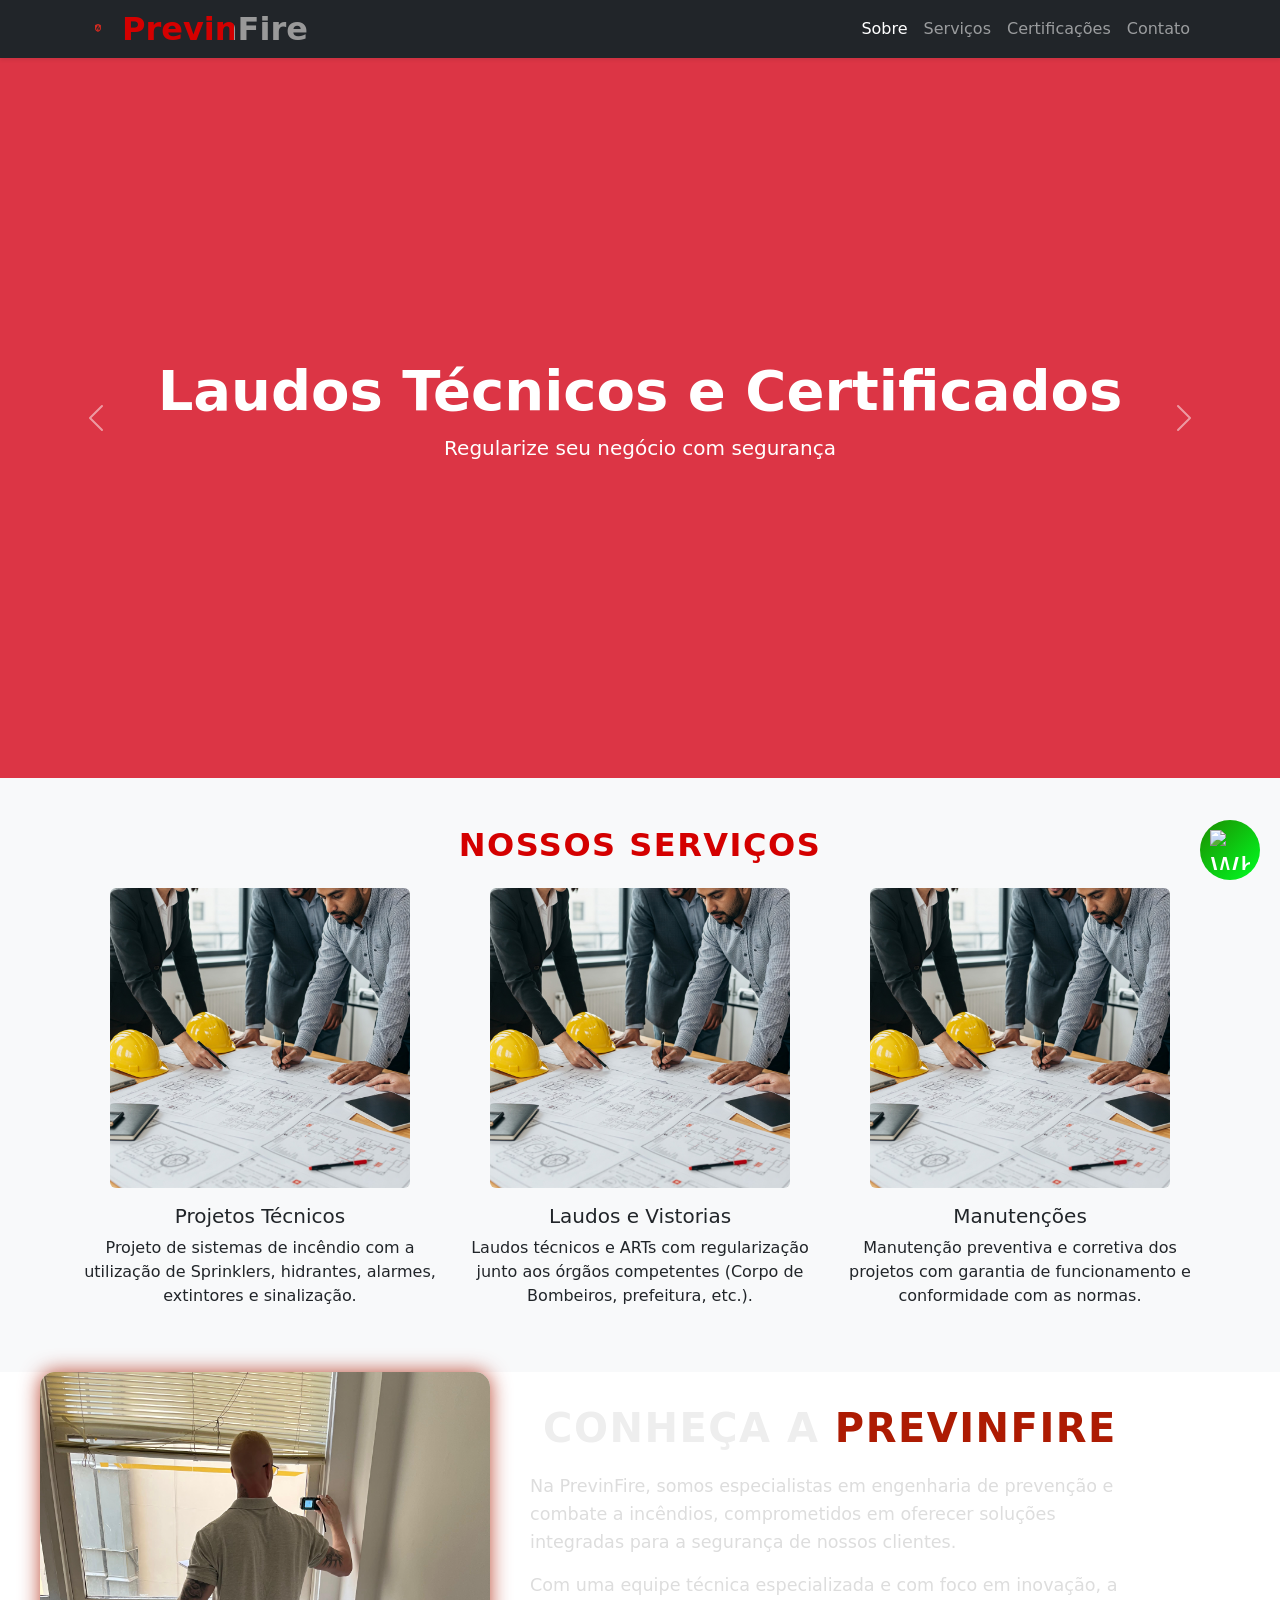
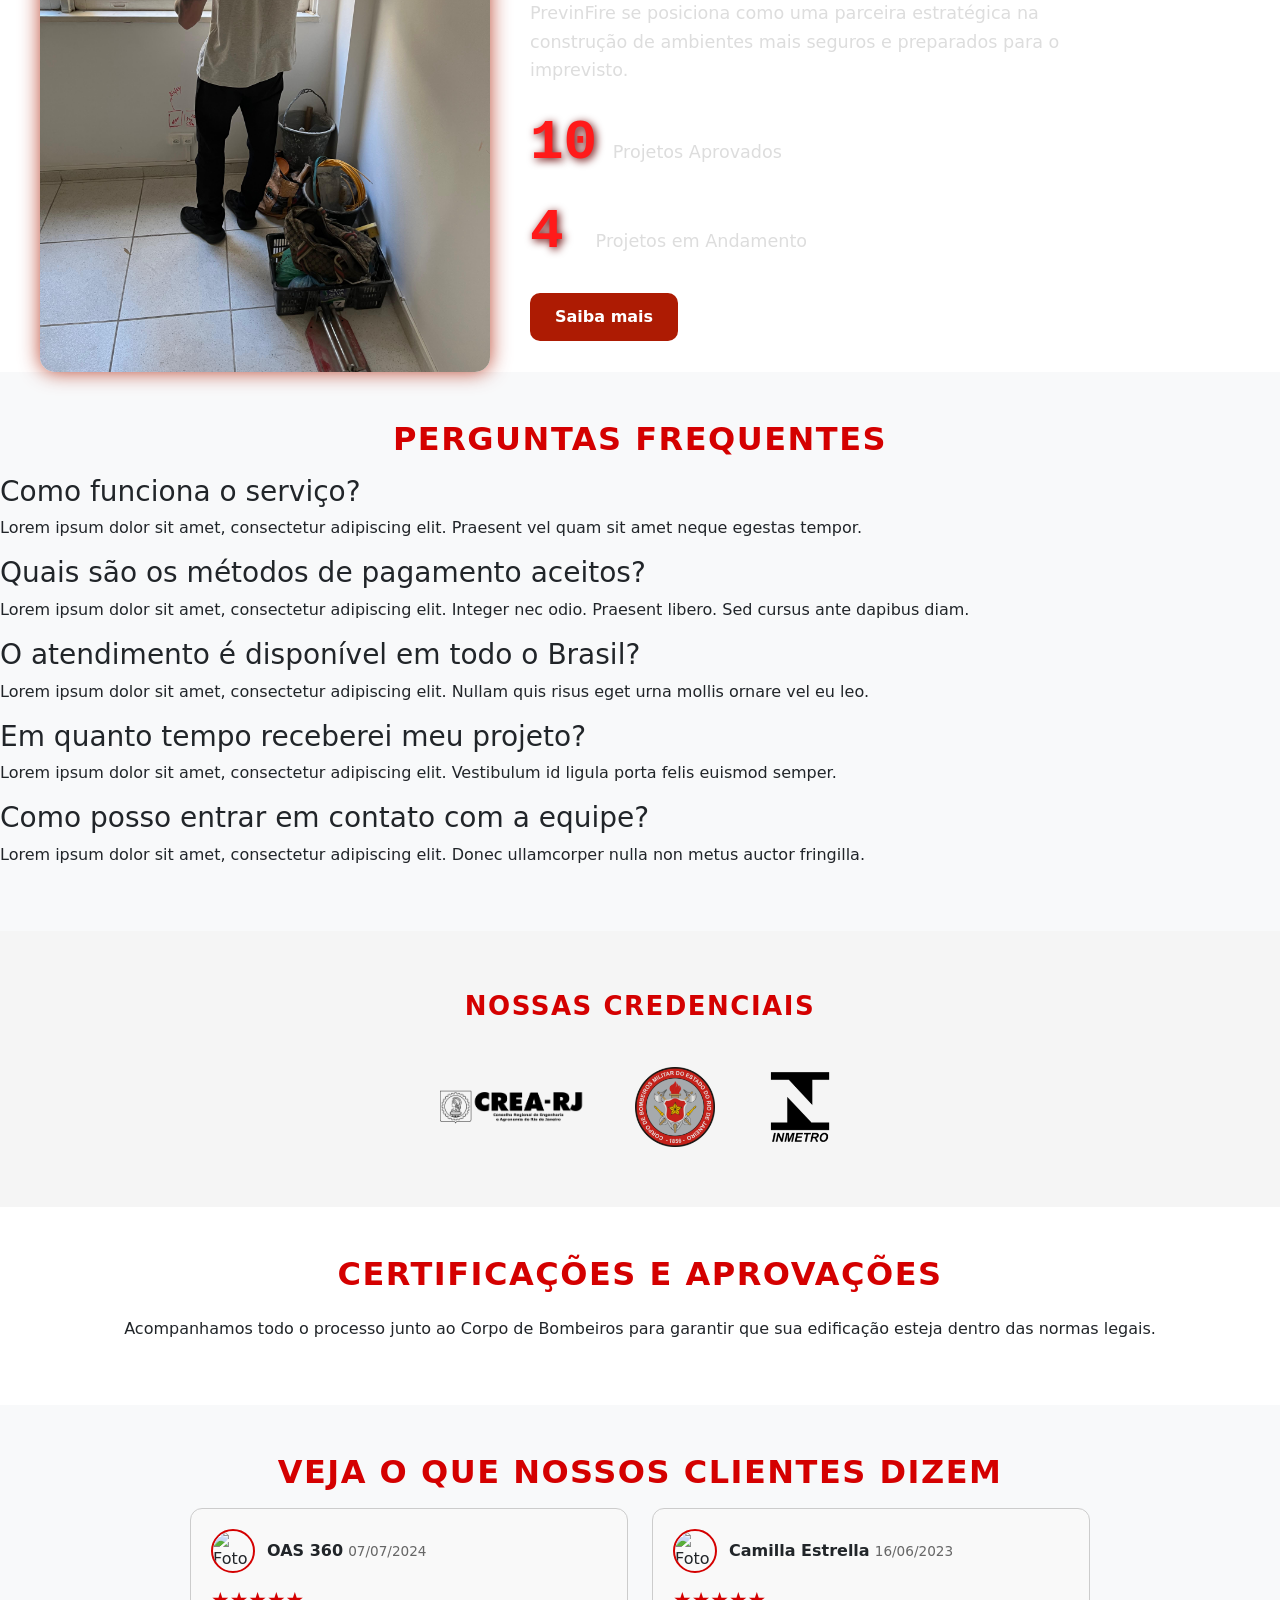
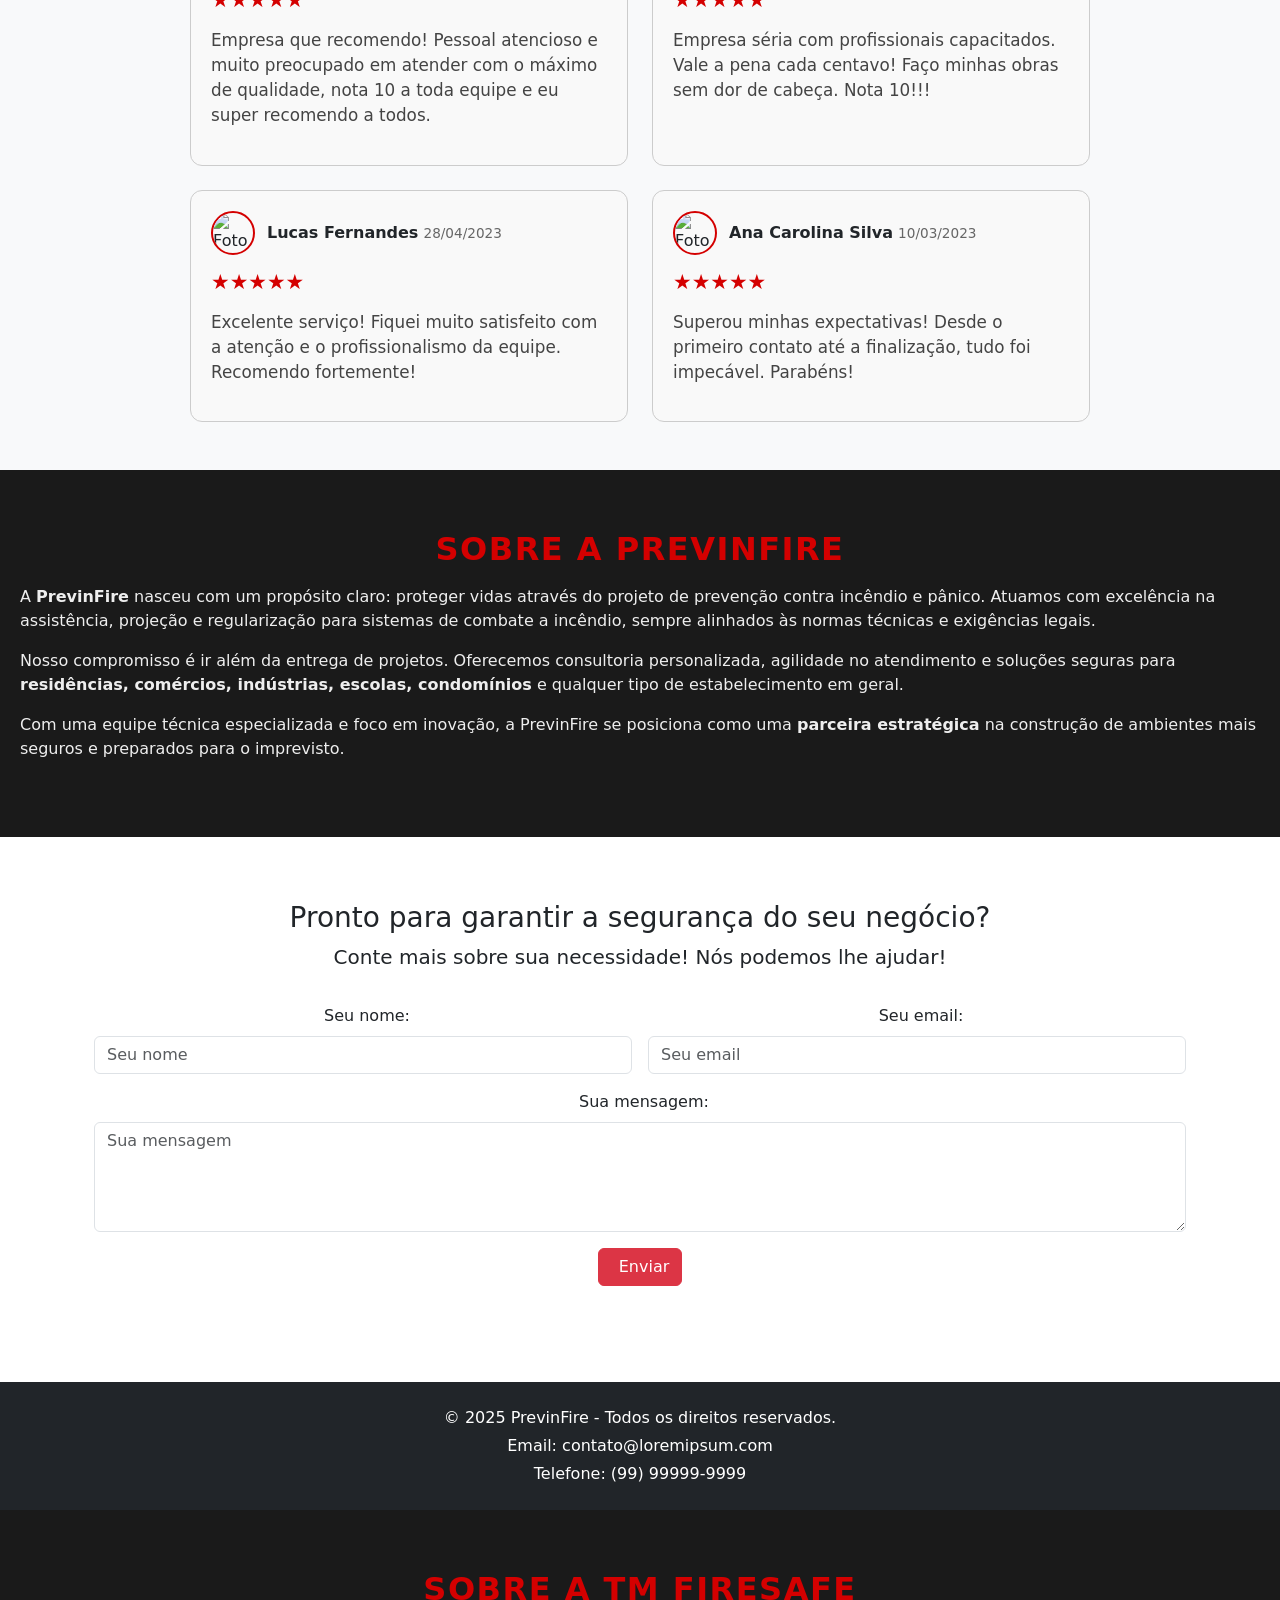
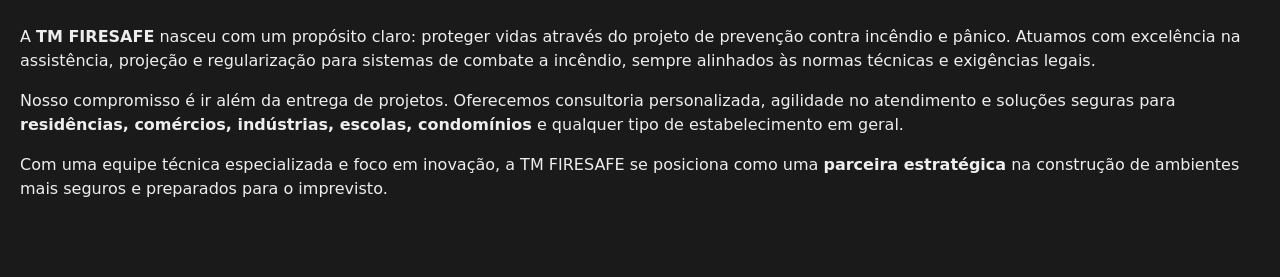
==== index_antigo.html @ c8dd6bad "ajustes" ====
<!DOCTYPE html>
<html lang="pt-BR">

<head>
  <meta charset="UTF-8">
  <meta name="viewport" content="width=device-width, initial-scale=1">
  <title>PrevinFire | Segurança Contra Incêndios</title>
  <link rel="stylesheet" href="https://cdn.jsdelivr.net/npm/bootstrap@5.3.0/dist/css/bootstrap.min.css">
  <link rel="stylesheet" href="assets/css/style.css">
  <script src="https://cdn.jsdelivr.net/npm/bootstrap@5.3.0/dist/js/bootstrap.bundle.min.js" defer></script>
  <!-- Swiper CSS -->
  <!-- Swiper CSS e JS (versão 11) -->
  <link rel="stylesheet" href="https://cdn.jsdelivr.net/npm/swiper@11/swiper-bundle.min.css" />
  <script src="https://cdn.jsdelivr.net/npm/swiper@11/swiper-bundle.min.js"></script>

  <script src="assets/js/script.js" defer></script>


</head>

<body>

  <!-- Navbar -->
  <nav class="navbar navbar-expand-lg navbar-dark bg-dark shadow-sm sticky-top">
    <div class="container">
      <a class="navbar-brand d-flex align-items-center" href="#">
        <img src="assets/img/logo.png" alt="redSafe Logo" width="30" height="30" class="me-2">
        <p class="projectsafe">PrevinFire</p>
      </a>
      <button class="navbar-toggler" type="button" data-bs-toggle="collapse" data-bs-target="#navbarNav"
        aria-controls="navbarNav" aria-expanded="false" aria-label="Toggle navigation">
        <span class="navbar-toggler-icon"></span>
      </button>
      <div class="collapse navbar-collapse" id="navbarNav">
        <ul class="navbar-nav ms-auto">
          <li class="nav-item">
            <a class="nav-link active" aria-current="page" href="#sobre">Sobre</a>
          </li>
          <li class="nav-item">
            <a class="nav-link" href="#servicos">Serviços</a>
          </li>
          <li class="nav-item">
            <a class="nav-link" href="#certificacoes">Certificações</a>
          </li>
          <li class="nav-item">
            <a class="nav-link" href="#contato">Contato</a>
          </li>
        </ul>
      </div>
    </div>
  </nav>

  <!-- Carrossel -->
  <div id="heroCarousel" class="carousel slide" data-bs-ride="carousel">
    <div class="carousel-inner">
      <div class="carousel-item active bg-dark text-white text-center d-flex flex-column justify-content-center"
        style="height: 80vh;">
        <h1 class="display-4 fw-bold">Proteção Contra Incêndios</h1>
        <p class="lead">Soluções completas para sua empresa</p>
      </div>
      <div class="carousel-item bg-danger text-white text-center d-flex flex-column justify-content-center"
        style="height: 80vh;">
        <h1 class="display-4 fw-bold">Laudos Técnicos e Certificados</h1>
        <p class="lead">Regularize seu negócio com segurança</p>
      </div>
    </div>
    <button class="carousel-control-prev" type="button" data-bs-target="#heroCarousel" data-bs-slide="prev">
      <span class="carousel-control-prev-icon"></span>
    </button>
    <button class="carousel-control-next" type="button" data-bs-target="#heroCarousel" data-bs-slide="next">
      <span class="carousel-control-next-icon"></span>
    </button>
  </div>




  <section id="servicos" class="bg-light py-5">
    <div class="container">
      <h2 class="text-center mb-4">Nossos Serviços</h2>
      <div class="row g-4">
        <div class="col-12 col-md-4 text-center mb-4 mb-md-0">
          <img src="assets/img/foto1.jpg" alt="Projetos Técnicos" class="img-fluid rounded mb-3"
            style="max-height: 300px; object-fit: cover;">
          <h5>Projetos Técnicos</h5>
          <p>Projeto de sistemas de incêndio com a utilização de Sprinklers, hidrantes, alarmes, extintores e
            sinalização.</p>
        </div>
        <div class="col-12 col-md-4 text-center mb-4 mb-md-0">
          <img src="assets/img/foto1.jpg" alt="Laudos e Vistorias" class="img-fluid rounded mb-3"
            style="max-height: 300px; object-fit: cover;">
          <h5>Laudos e Vistorias</h5>
          <p>Laudos técnicos e ARTs com regularização junto aos órgãos competentes (Corpo de Bombeiros, prefeitura,
            etc.).</p>
        </div>
        <div class="col-12 col-md-4 text-center">
          <img src="assets/img/foto1.jpg" alt="Certificados" class="img-fluid rounded mb-3"
            style="max-height: 300px; object-fit: cover;">
          <h5>Manutenções</h5>
          <p>Manutenção preventiva e corretiva dos projetos com garantia de funcionamento e conformidade com as normas.
          </p>
        </div>
      </div>
    </div>
  </section>


  <section class="firepro-container">
    <div class="firepro-content">
      <div class="firepro-left">
        <img src="assets/img/img_sobre.jpeg" alt="Fire Protection" />
      </div>

      <div class="firepro-right">
        <h2>Conheça a <span style="color: #AD1B03;">PrevinFire</span></h2>
        <p>
          Na PrevinFire, somos especialistas em engenharia de prevenção e combate a incêndios, comprometidos em
          oferecer soluções integradas para a segurança de nossos clientes.
        </p>
        <p>
          Com uma equipe técnica especializada e com foco em inovação, a PrevinFire se posiciona como uma parceira
          estratégica na construção de ambientes mais seguros e preparados para o imprevisto.
        </p>

        <p>
          <span class="counter" data-target="10">0</span> Projetos Aprovados<br />
          <span class="counter" data-target="4">0</span> Projetos em Andamento
        </p>

        <a href="https://fireprotect.com.br/sobre-2/" class="firepro-button">Saiba mais</a>
      </div>
    </div>
  </section>

  <section id="faq-section" class="bg-light py-5">
    <div class="faq-container">
      <h2>Perguntas Frequentes</h2>

      <div class="faq-item">
        <h3>Como funciona o serviço?</h3>
        <p>Lorem ipsum dolor sit amet, consectetur adipiscing elit. Praesent vel quam sit amet neque egestas tempor.</p>
      </div>

      <div class="faq-item">
        <h3>Quais são os métodos de pagamento aceitos?</h3>
        <p>Lorem ipsum dolor sit amet, consectetur adipiscing elit. Integer nec odio. Praesent libero. Sed cursus ante
          dapibus diam.</p>
      </div>

      <div class="faq-item">
        <h3>O atendimento é disponível em todo o Brasil?</h3>
        <p>Lorem ipsum dolor sit amet, consectetur adipiscing elit. Nullam quis risus eget urna mollis ornare vel eu
          leo.</p>
      </div>

      <div class="faq-item">
        <h3>Em quanto tempo receberei meu projeto?</h3>
        <p>Lorem ipsum dolor sit amet, consectetur adipiscing elit. Vestibulum id ligula porta felis euismod semper.</p>
      </div>

      <div class="faq-item">
        <h3>Como posso entrar em contato com a equipe?</h3>
        <p>Lorem ipsum dolor sit amet, consectetur adipiscing elit. Donec ullamcorper nulla non metus auctor fringilla.
        </p>
      </div>
    </div>
  </section>


  <section class="credenciais-section">
    <div class="credenciais-container">
      <h2>NOSSAS CREDENCIAIS</h2>
      <div class="credenciais-logos">
        <img src="assets/img/crea.png" alt="CREA-RJ">
        <img src="assets/img/bombeiro.png" alt="Corpo de Bombeiros RJ">
        <img src="assets/img/inmetro.png" alt="INMETRO">
      </div>
    </div>
  </section>



  <section id="certificacoes" class="container py-5">
    <h2 class="text-center mb-4">Certificações e Aprovações</h2>
    <p class="text-center">Acompanhamos todo o processo junto ao Corpo de Bombeiros para garantir que sua edificação
      esteja dentro das normas legais.</p>
  </section>

  <section id="depoimentos" class="bg-light py-5">
    <h2>Veja o que nossos clientes dizem</h2>
    <div class="reviews mx-auto">
      <div class="review">
        <div class="profile">
          <img
            src="https://lh3.googleusercontent.com/a-/ALV-UjVW0cI_0eRWeQni5bSk_zQ0IMcBhG4oZGxp4OHbpldqA_3MLygyoQ=w40-h40-c-rp-mo-ba5-br100"
            alt="Foto do cliente">
          <div class="details">
            <strong>OAS 360</strong>
            <small>07/07/2024</small>
          </div>
        </div>
        <div class="stars">★★★★★</div>
        <p class="text">Empresa que recomendo! Pessoal atencioso e muito preocupado em atender com o máximo de
          qualidade, nota 10 a toda equipe e eu super recomendo a todos.</p>
      </div>

      <div class="review">
        <div class="profile">
          <img
            src="https://lh3.googleusercontent.com/a-/ALV-UjWksc_NcYusGzktfT4_g1aqBmXyj4h7y_qWnWNjQhh5y9N25Msg=w40-h40-c-rp-mo-br100"
            alt="Foto do cliente">
          <div class="details">
            <strong>Camilla Estrella</strong>
            <small>16/06/2023</small>
          </div>
        </div>
        <div class="stars">★★★★★</div>
        <p class="text">Empresa séria com profissionais capacitados. Vale a pena cada centavo! Faço minhas obras sem dor
          de cabeça. Nota 10!!!</p>
      </div>

      <div class="review">
        <div class="profile">
          <img src="" alt="Foto do cliente">
          <div class="details">
            <strong>Lucas Fernandes</strong>
            <small>28/04/2023</small>
          </div>
        </div>
        <div class="stars">★★★★★</div>
        <p class="text">Excelente serviço! Fiquei muito satisfeito com a atenção e o profissionalismo da equipe.
          Recomendo fortemente!</p>
      </div>

      <div class="review">
        <div class="profile">
          <img src="" alt="Foto do cliente">
          <div class="details">
            <strong>Ana Carolina Silva</strong>
            <small>10/03/2023</small>
          </div>
        </div>
        <div class="stars">★★★★★</div>
        <p class="text">Superou minhas expectativas! Desde o primeiro contato até a finalização, tudo foi impecável.
          Parabéns!</p>
      </div>
    </div>
  </section>

 

  <section id="sobre" class="sobre-section">
    <h2>Sobre a PrevinFire</h2>
    <div class="sobre-bloco">
      <p>
        A <strong>PrevinFire</strong> nasceu com um propósito claro: proteger vidas através do projeto de prevenção
        contra incêndio e pânico. Atuamos com excelência na assistência, projeção e regularização para sistemas de
        combate a incêndio, sempre alinhados às normas técnicas e exigências legais.
      </p>
    </div>
    <div class="sobre-bloco">
      <p>
        Nosso compromisso é ir além da entrega de projetos. Oferecemos consultoria personalizada, agilidade no
        atendimento e soluções seguras para <strong>residências, comércios, indústrias, escolas, condomínios</strong> e
        qualquer tipo de estabelecimento em geral.
      </p>
    </div>
    <div class="sobre-bloco">
      <p>
        Com uma equipe técnica especializada e foco em inovação, a PrevinFire se posiciona como uma <strong>parceira
          estratégica</strong> na construção de ambientes mais seguros e preparados para o imprevisto.
      </p>
    </div>
  </section>

   <section id="contato" class="container py-5 text-center">
    <div class="container">
      <div class="container text-center py-3">
        <i class="bi bi-shield-check text-danger mb-2" style="font-size: 2em;"></i>
        <h3>Pronto para garantir a segurança do seu negócio?</h3>
        <p class="lead">Conte mais sobre sua necessidade! Nós podemos lhe ajudar!</p>
      </div>
      <form class="row g-3">
        <div class="col-md-6">
          <label for="nome" class="form-label"><i class="bi bi-person-fill me-2"></i> Seu nome:</label>
          <input type="text" class="form-control" id="nome" placeholder="Seu nome">
        </div>
        <div class="col-md-6">
          <label for="email" class="form-label"><i class="bi bi-envelope-fill me-2"></i> Seu email:</label>
          <input type="email" class="form-control" id="email" placeholder="Seu email">
        </div>
        <div class="col-12">
          <label for="mensagem" class="form-label"><i class="bi bi-chat-left-text-fill me-2"></i> Sua mensagem:</label>
          <textarea class="form-control" id="mensagem" rows="4" placeholder="Sua mensagem"></textarea>
        </div>
        <div class="col-12 text-center">
          <button type="submit" class="btn btn-danger"><i class="bi bi-send-fill me-2"></i> Enviar</button>
        </div>
      </form>
    </div>
  </section>





  <!-- Rodapé -->
  <footer class="bg-dark text-white py-4 mt-5">
    <div class="container text-center">
      <p class="mb-1">&copy; 2025 PrevinFire - Todos os direitos reservados.</p>
      <p class="mb-1">Email: contato@loremipsum.com</p>
      <p class="mb-0">Telefone: (99) 99999-9999</p>
    </div>
  </footer>
  <a href="https://wa.me/5521983662299" class="whatsapp-button" target="_blank">
    <img src="https://upload.wikimedia.org/wikipedia/commons/thumb/6/6b/WhatsApp.svg/2048px-WhatsApp.svg.png"
      alt="WhatsApp">
  </a>

</body>

</html>


  <section id="sobre" class="sobre-section">
    <h2>Sobre a TM FIRESAFE</h2>
    <div class="sobre-bloco">
      <p>
        A <strong>TM FIRESAFE</strong> nasceu com um propósito claro: proteger vidas através do projeto de prevenção
        contra incêndio e pânico. Atuamos com excelência na assistência, projeção e regularização para sistemas de
        combate a incêndio, sempre alinhados às normas técnicas e exigências legais.
      </p>
    </div>
    <div class="sobre-bloco">
      <p>
        Nosso compromisso é ir além da entrega de projetos. Oferecemos consultoria personalizada, agilidade no
        atendimento e soluções seguras para <strong>residências, comércios, indústrias, escolas, condomínios</strong> e
        qualquer tipo de estabelecimento em geral.
      </p>
    </div>
    <div class="sobre-bloco">
      <p>
        Com uma equipe técnica especializada e foco em inovação, a TM FIRESAFE se posiciona como uma <strong>parceira
          estratégica</strong> na construção de ambientes mais seguros e preparados para o imprevisto.
      </p>
    </div>
  </section>
---- assets/css/style.css ----
html {
  scroll-behavior: smooth;
  background-color: #ffffff; /* fundo branco */
  color: #333333; /* texto preto */
  font-family: 'Segoe UI', Tahoma, Geneva, Verdana, sans-serif;
}

section h2 {
  font-weight: 700;
  text-align: center;
  color: #d40000; /* vermelho escuro */
  text-transform: uppercase;
  letter-spacing: 1.5px;
  margin-bottom: 1rem;
}

.carousel-item {
  background-size: cover;
  background-position: center;
  color: #000;
}

.reviews {
  display: grid;
  grid-template-columns: repeat(2, 1fr);
  gap: 24px;
  max-width: 900px;
  margin: 0 auto;
}

.review {
  border: 1px solid #ccc;
  border-radius: 12px;
  padding: 20px;
  background-color: #f9f9f9;
  transition: transform 0.3s ease;
}

.review:hover {
  transform: translateY(-6px);
}

.profile {
  display: flex;
  align-items: center;
  margin-bottom: 12px;
}

.profile img {
  border-radius: 50%;
  width: 44px;
  height: 44px;
  margin-right: 12px;
  border: 2px solid #d40000;
}

.details small {
  color: #666;
  font-size: 0.85em;
}

.stars {
  color: #d40000;
  font-size: 1.3em;
  margin-bottom: 12px;
}

.text {
  color: #444;
  font-size: 1.05em;
  line-height: 1.5;
}

@media (max-width: 768px) {
  .reviews {
    grid-template-columns: 1fr;
  }
}

.whatsapp-button {
  position: fixed;
  width: 60px;
  height: 60px;
  bottom: 20px;
  right: 20px;
  background: linear-gradient(135deg, #1c8c00, #00ff22);
  color: #fff;
  border-radius: 50%;
  display: flex;
  justify-content: center;
  align-items: center;
  text-decoration: none;
  font-size: 30px;
  z-index: 1000;
}



.whatsapp-button img {
  width: 40px;
  height: 40px;
}

@media (max-width: 600px) {
  .whatsapp-button {
    width: 50px;
    height: 50px;
    bottom: 15px;
    right: 15px;
    font-size: 25px;
  }

  .whatsapp-button img {
    width: 30px;
    height: 30px;
  }
}

.vermelho {
  color: #d40000;
}

.branco {
  color: #ffffff;
}

.navbar-brand {
  display: flex;
  align-items: center;
  color: #000;
}

.navbar-brand img {
  width: 32px;
  height: 32px;
  margin-right: 0.5rem;
  filter: none;
}

.projectsafe {
  font-size: 1.6em;
  font-weight: 700;
  background: linear-gradient(90deg, #d40000 60%, #999 60%);
  -webkit-background-clip: text;
  background-clip: text;
  color: transparent;
  display: inline-block;
  line-height: 32px;
  margin-bottom: 0;
}



.firepro-left img {
  max-width: 400px;
  width: 100%;
  border-radius: 12px;
  transition: transform 0.3s ease;
}

.firepro-left img:hover {
  transform: scale(1.05);
}

.firepro-right {
  max-width: 600px;
  flex: 1;
}

.firepro-right h2 {
  font-size: 30px;
  margin-bottom: 18px;
  color: #d40000;
}

.firepro-right p {
  font-size: 17px;
  margin-bottom: 14px;
  line-height: 1.7;
  color: #555;
}

.firepro-counters {
  display: flex;
  gap: 50px;
  margin: 25px 0;
}

.counter-box {
  text-align: center;
}

.counter-number {
  font-size: 36px;
  font-weight: 800;
  color: #d40000;
}

.counter-label {
  font-size: 15px;
  color: #888;
  text-transform: uppercase;
  letter-spacing: 1px;
}

.firepro-button {
  display: inline-block;
  background-color: #d40000;
  color: #fff;
  padding: 14px 28px;
  border-radius: 8px;
  font-weight: 700;
  text-decoration: none;
  transition: background-color 0.3s ease;
}

.firepro-button:hover {
  background-color: #a30000;
}

.credenciais-section {
  background-color: #f5f5f5;
  padding: 60px 20px;
  text-align: center;
  color: #444;
}

.credenciais-section h2 {
  font-size: 26px;
  font-weight: 700;
  margin-bottom: 45px;
  text-transform: uppercase;
  color: #d40000;
}

.credenciais-logos {
  display: flex;
  justify-content: center;
  align-items: center;
  flex-wrap: wrap;
  gap: 45px;
}

.credenciais-logos img {
  max-height: 80px;
  max-width: 150px;
  object-fit: contain;
  filter: brightness(0.9);
  transition: filter 0.3s ease;
}

.credenciais-logos img:hover {
  filter: brightness(1.2);
}

.carousel-caption {
  color: #000; /* cor padrão para texto */
  text-shadow: 1px 1px 4px rgba(255, 255, 255, 0.9); /* ajuda na leitura em imagens claras */
  background-color: rgba(255, 255, 255, 0.1); /* fundo semitransparente para contraste */
  border-radius: 8px;
  padding: 20px;
  max-width: 90%;
  margin: auto;
}

.carousel-caption h1 {
  color: #070707; /* vermelho vivo */
  font-weight: 800;
  text-transform: uppercase;
  letter-spacing: 1px;
}

.carousel-caption p {
  color: #000;
  font-size: 1.2rem;
  font-weight: 500;
}

   #sobre {
      background-color: #1a1a1a;
      color: #eee;
      padding: 60px 20px;
    }

    .firepro-container {
      max-width: 1200px;
      margin: 0 auto;
    }

    .firepro-content {
      display: flex;
      gap: 40px;
      align-items: center;
      flex-wrap: wrap;
    }

    .firepro-left img {
      width: 100%;
      max-width: 450px;
      border-radius: 15px;
      box-shadow: 0 0 20px rgba(173, 27, 3, 0.8);
      display: block;
    }

    .firepro-right h2 {
      font-size: 2.5rem;
      margin-bottom: 20px;
      color: #eee;
    }

    .firepro-right h2 span {
      color: #AD1B03;
    }

    .firepro-right p {
      font-size: 1.1rem;
      line-height: 1.6;
      margin-bottom: 15px;
      color: #ddd;
    }

    .counter-container {
      margin: 30px 0;
      background: #111;
      padding: 20px 30px;
      border-radius: 15px;
      box-shadow: 0 0 20px rgba(173, 27, 3, 0.9);
      text-align: center;
    }

    .counter-container p {
      font-size: 1.4rem;
      color: #eee;
      line-height: 2.2rem;
      margin: 0;
    }

    .counter {
      font-size: 3.5rem;
      font-weight: 900;
      color: #ff1a1a;
      text-shadow: 2px 2px 8px #660000;
      display: inline-block;
      margin-right: 10px;
      min-width: 50px;
      font-family: 'Courier New', Courier, monospace;
    }

    .firepro-button {
      display: inline-block;
      padding: 12px 25px;
      background-color: #AD1B03;
      color: #fff;
      font-weight: bold;
      border-radius: 10px;
      text-decoration: none;
      transition: background-color 0.3s ease;
    }

    .firepro-button:hover {
      background-color: #ff1a1a;
    }
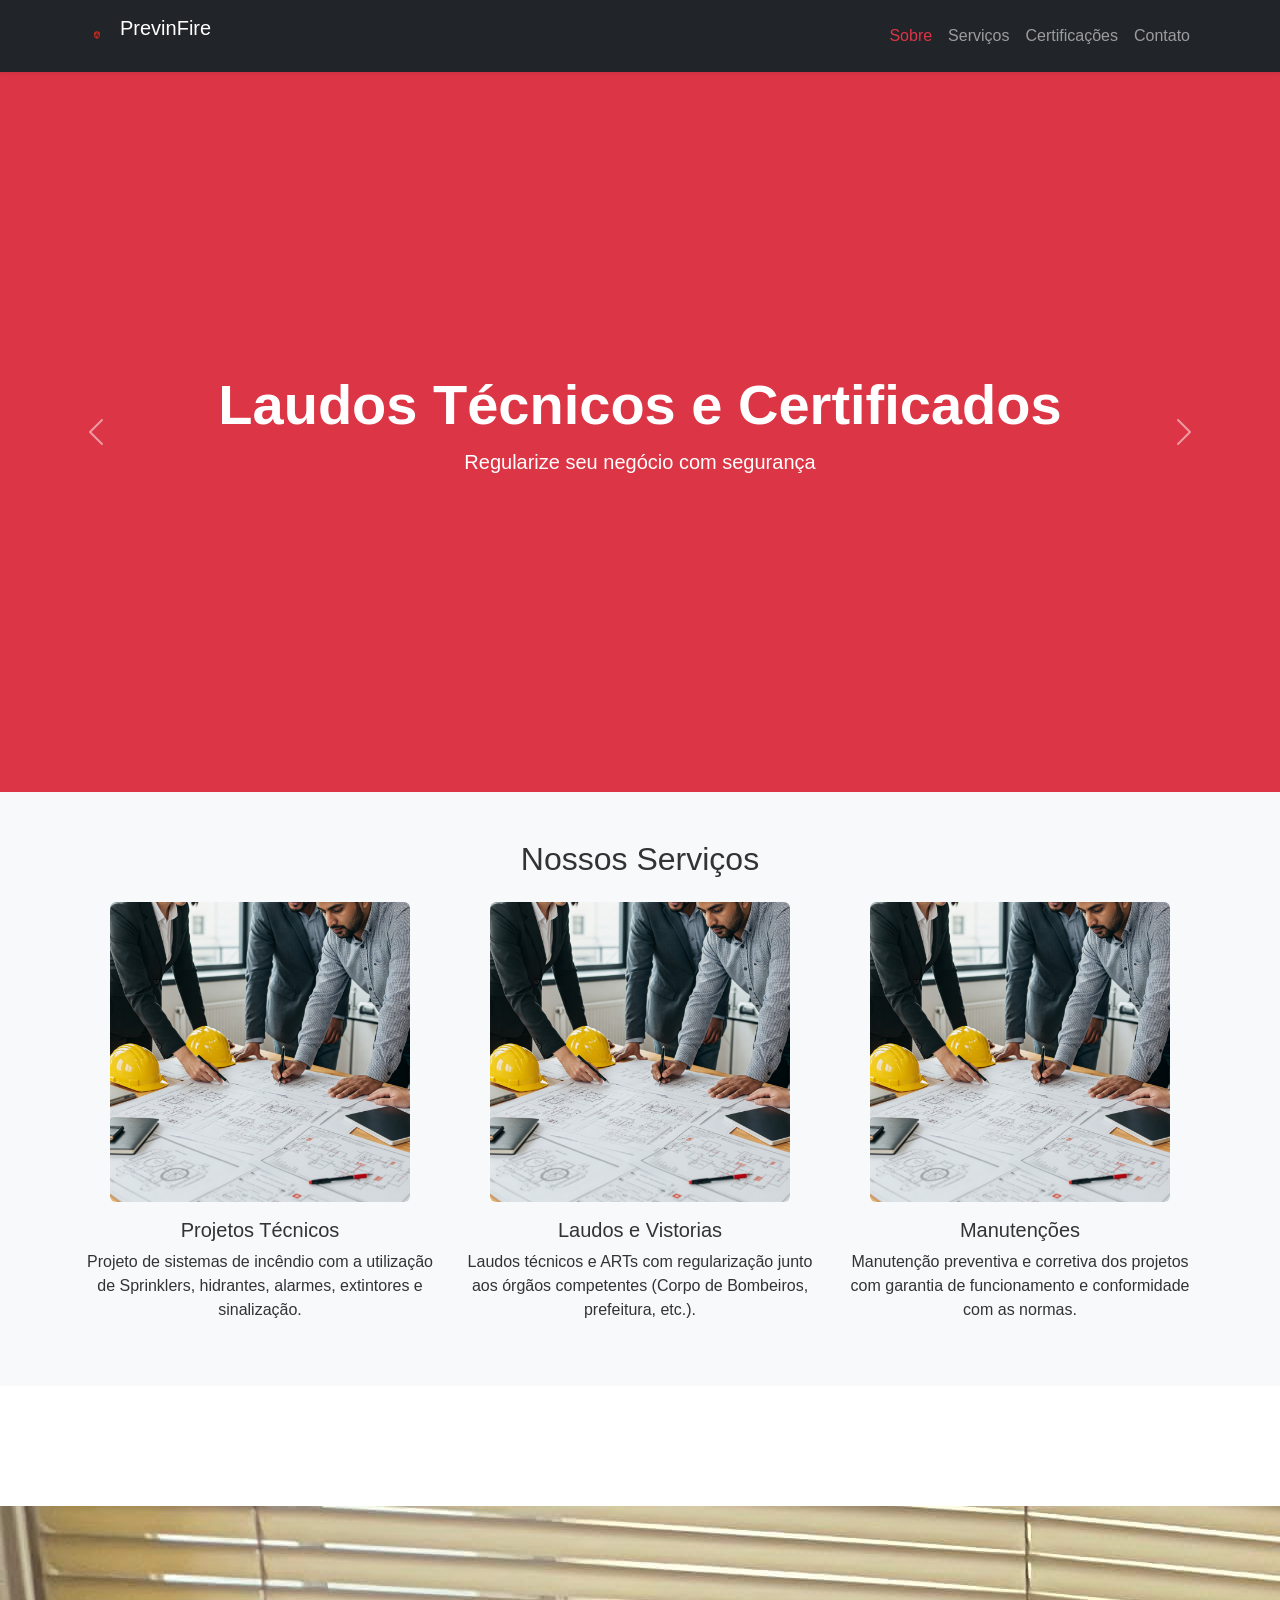
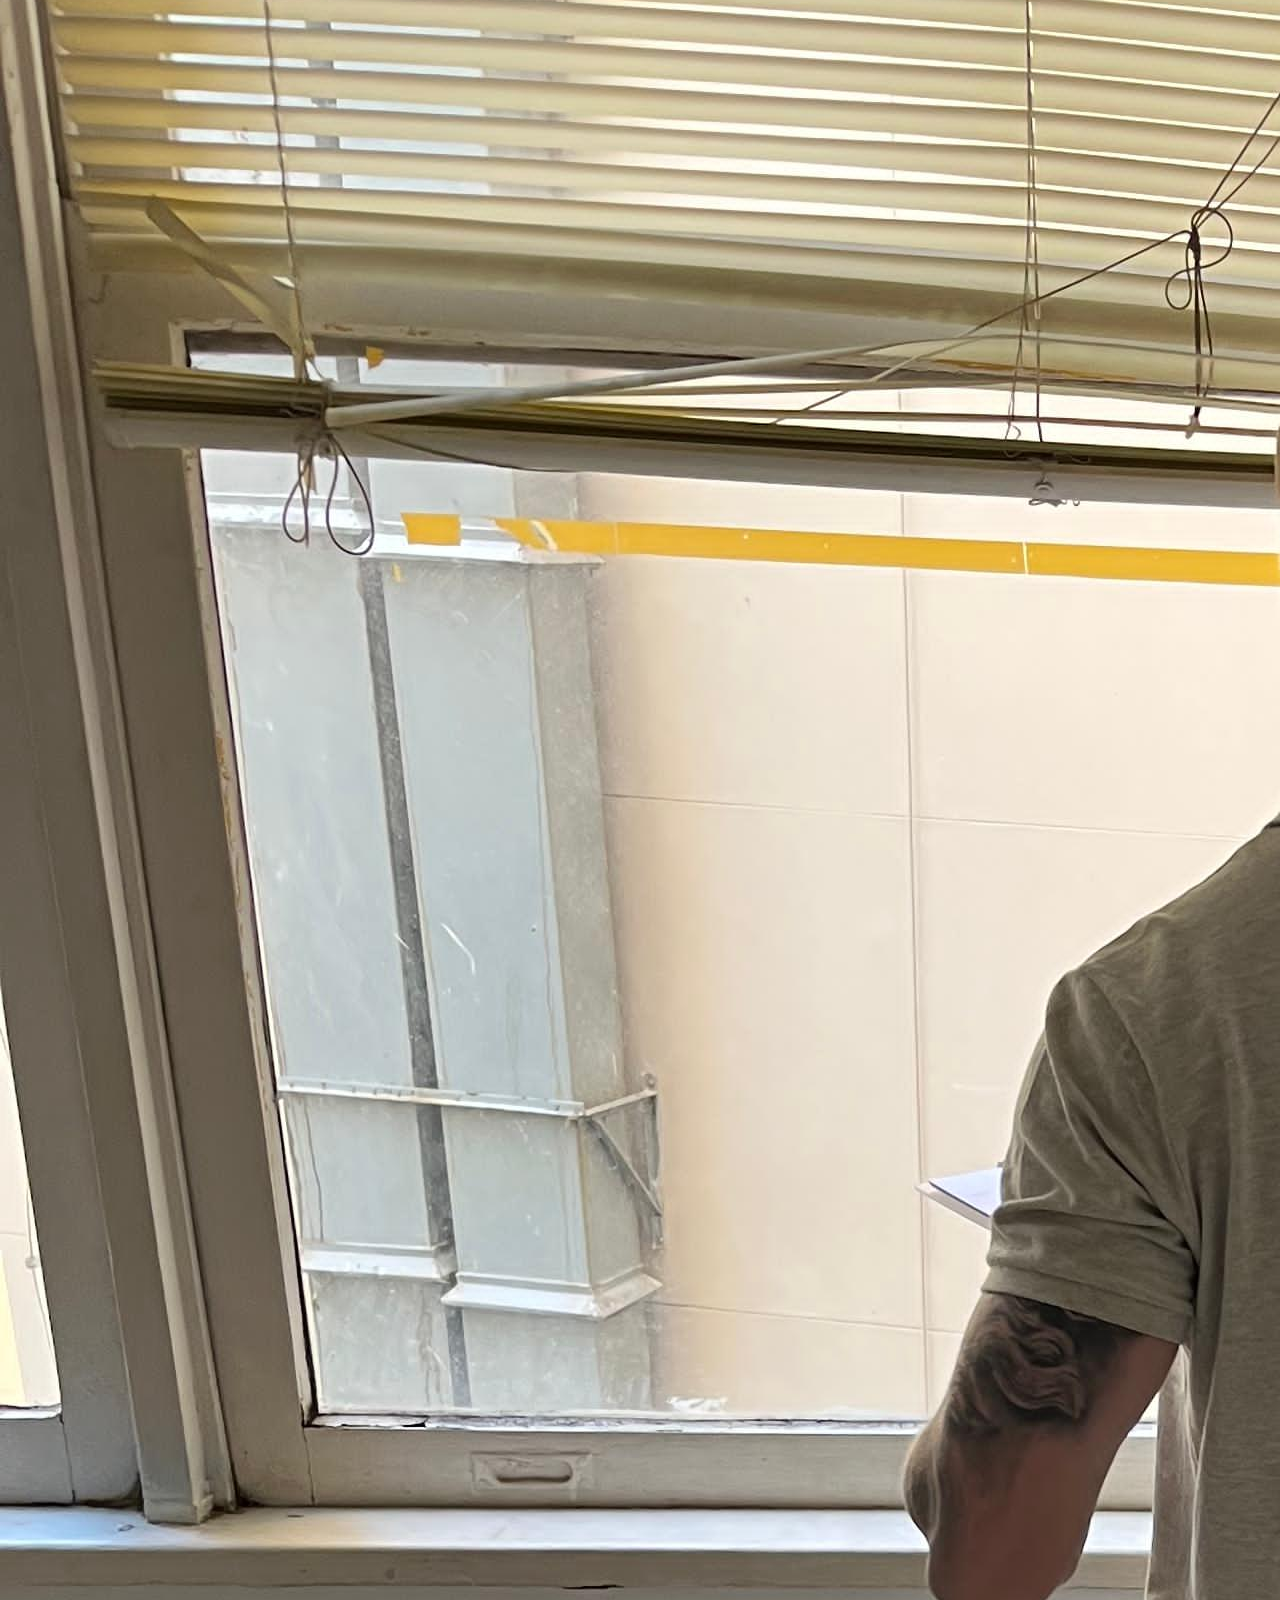
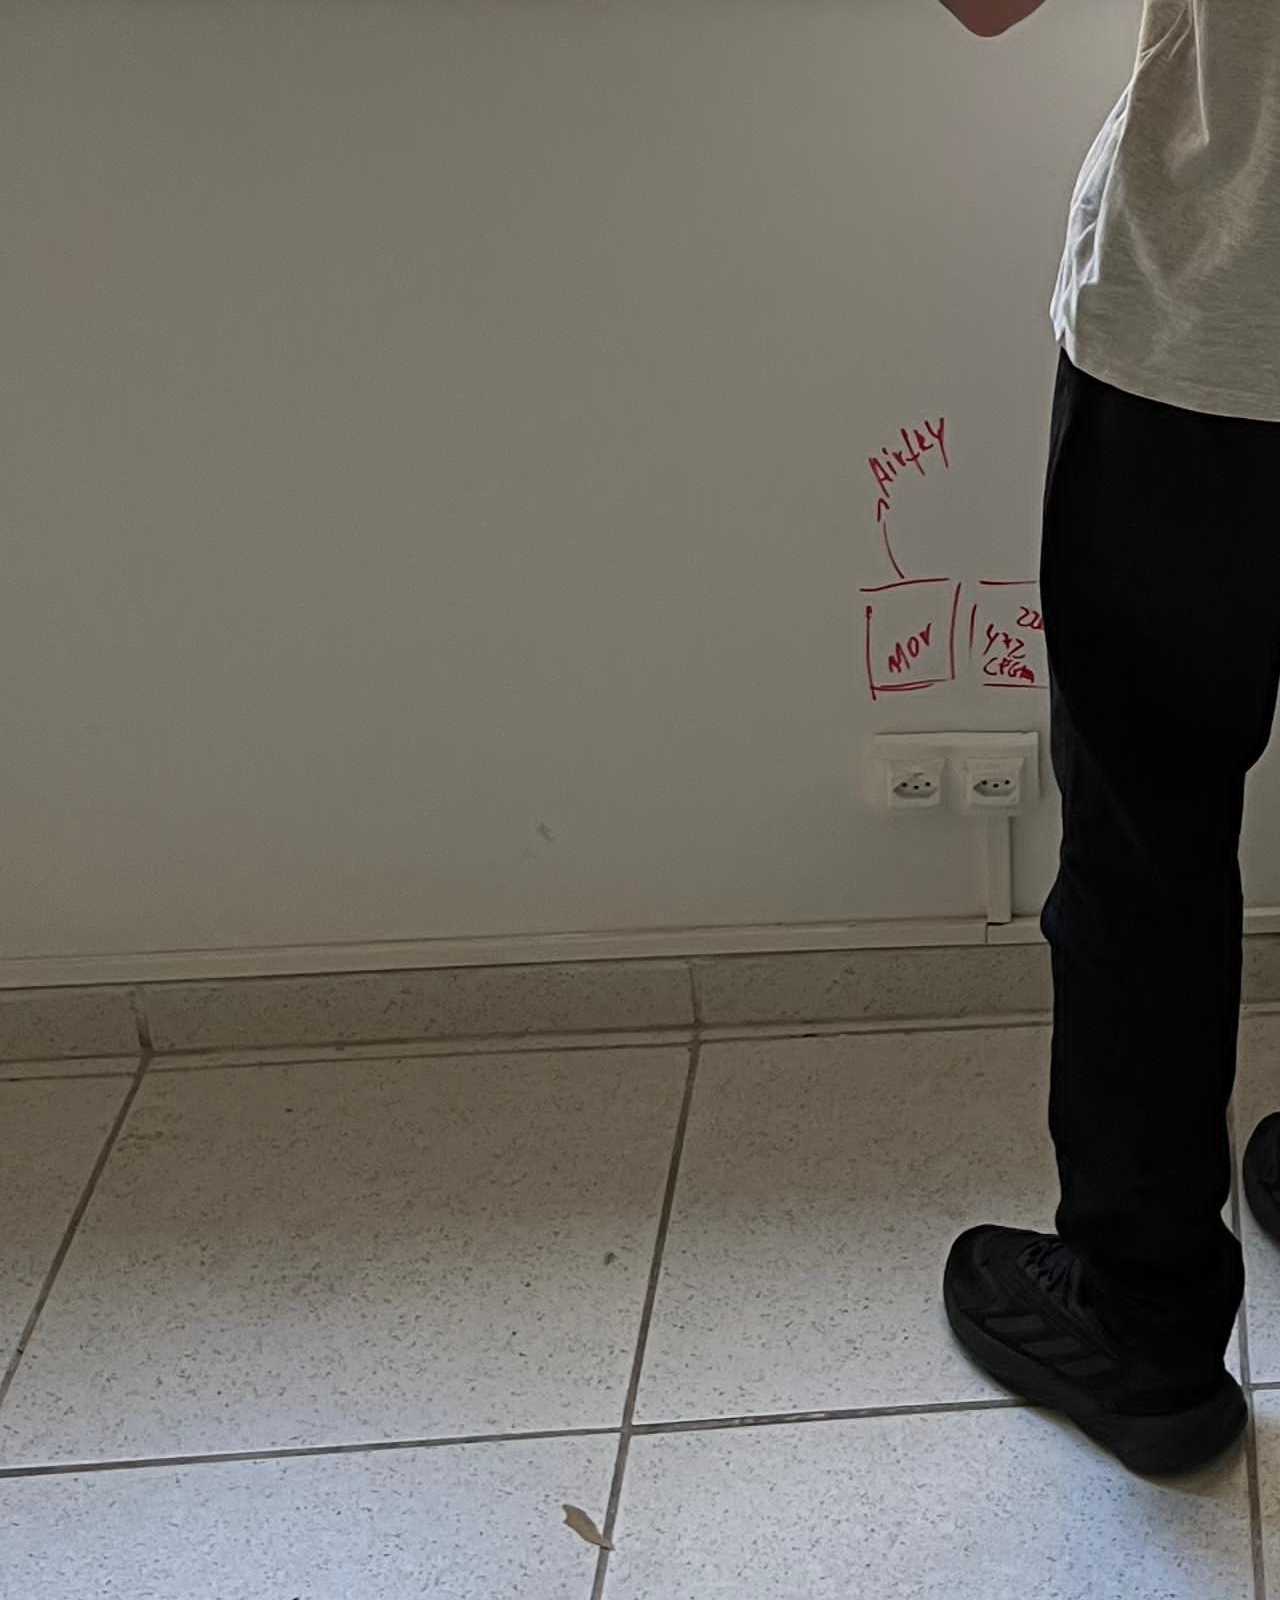
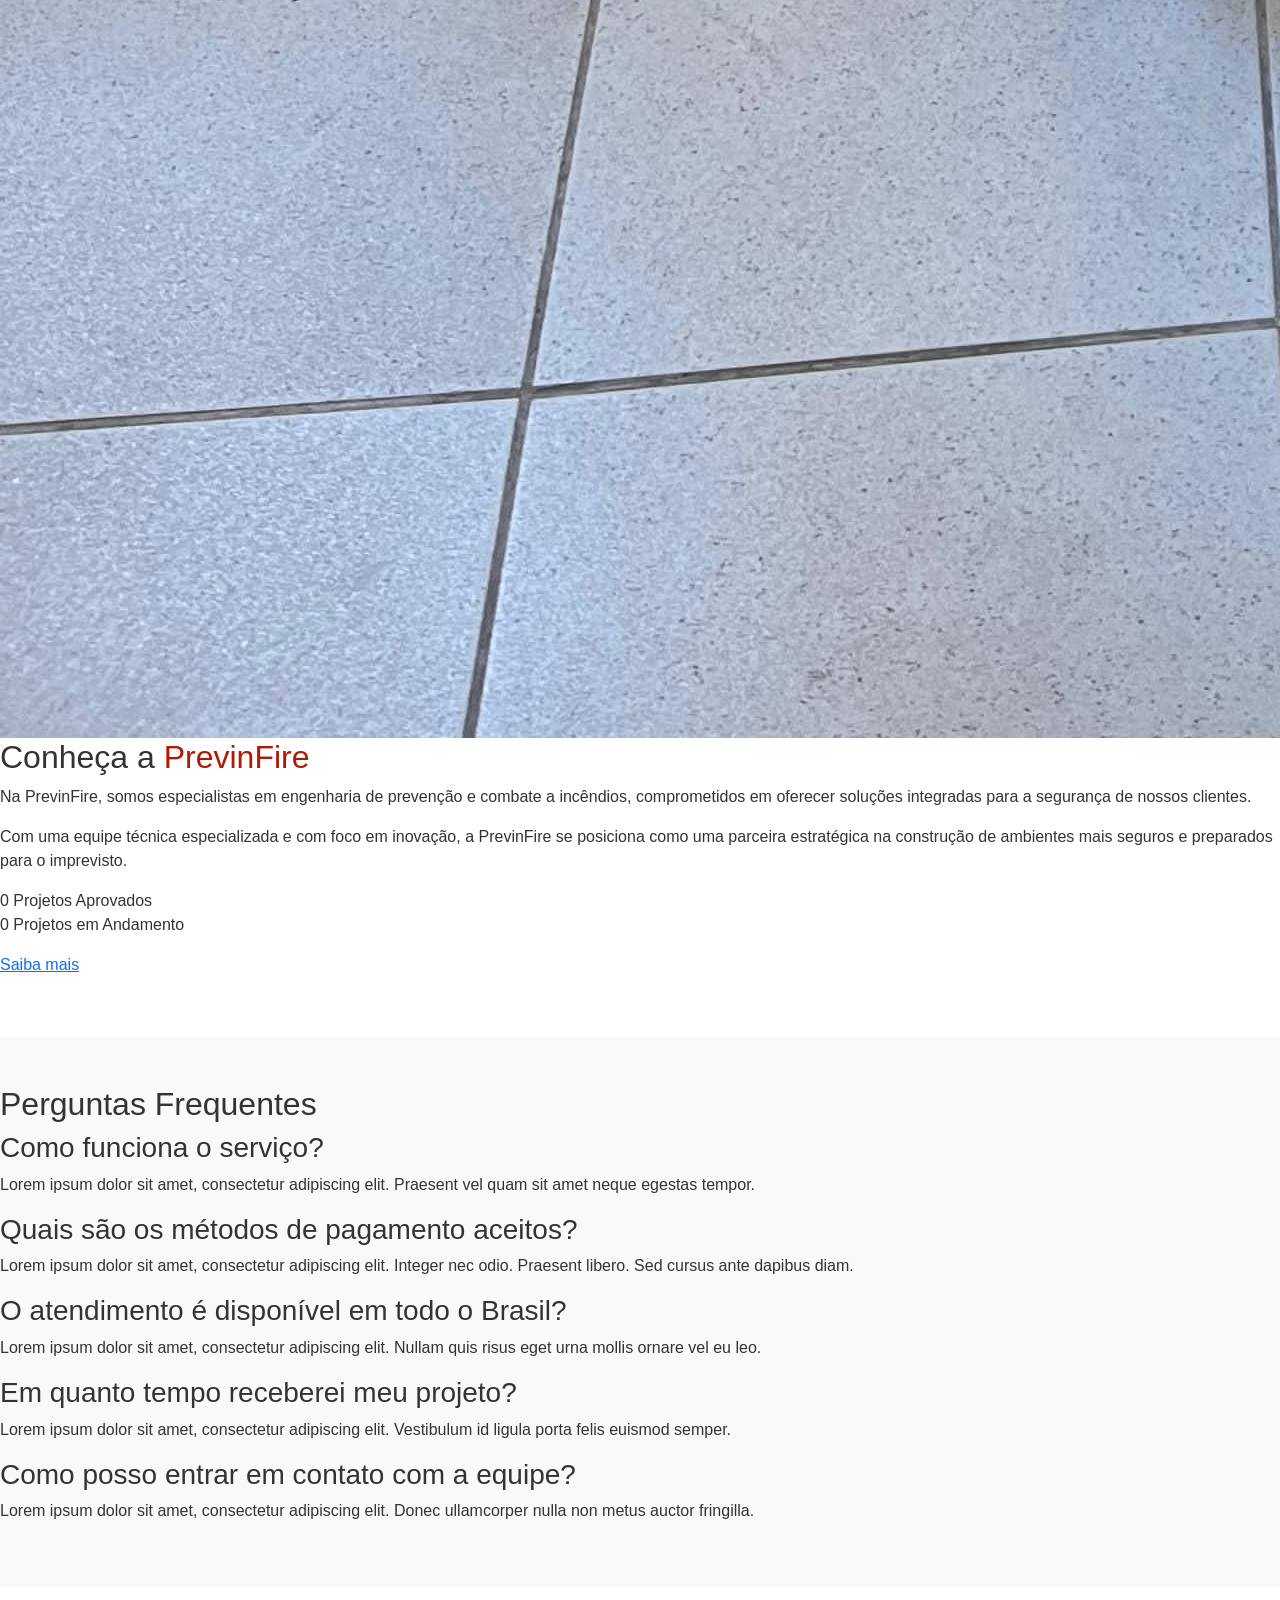
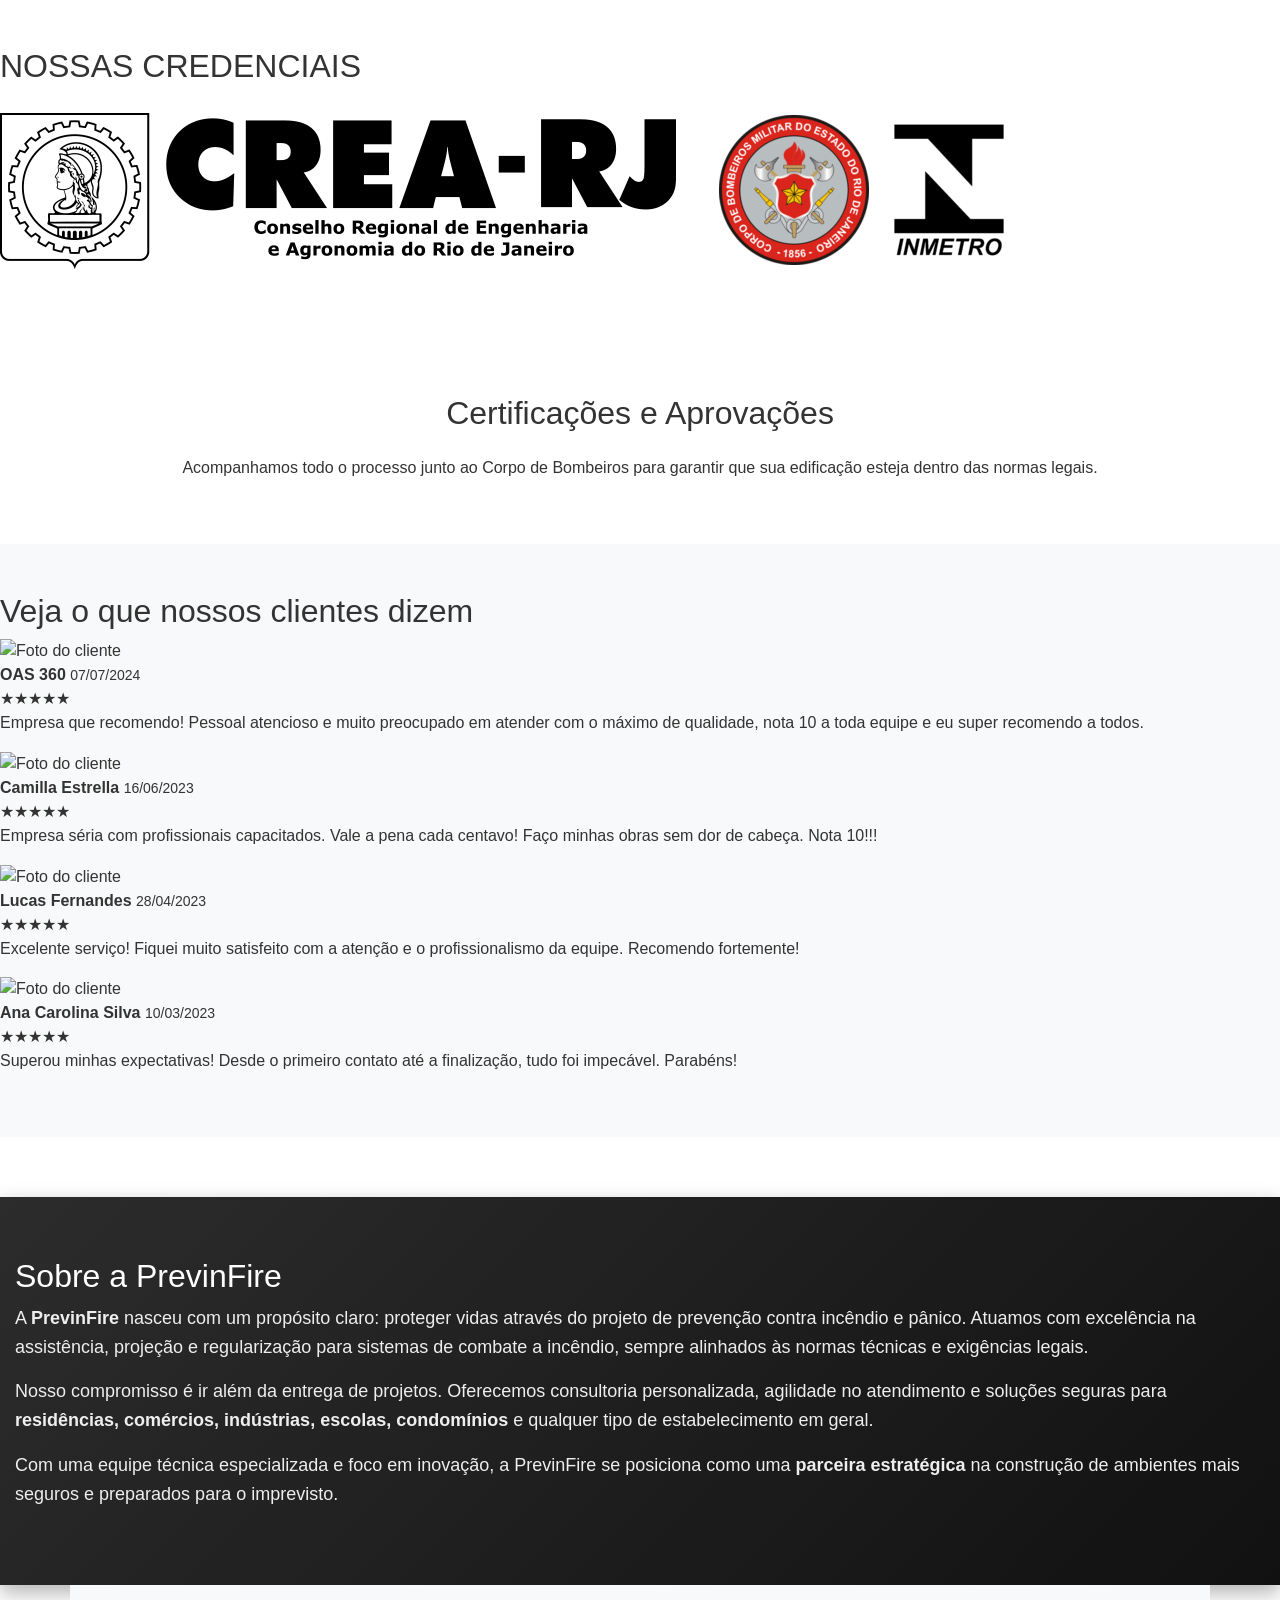
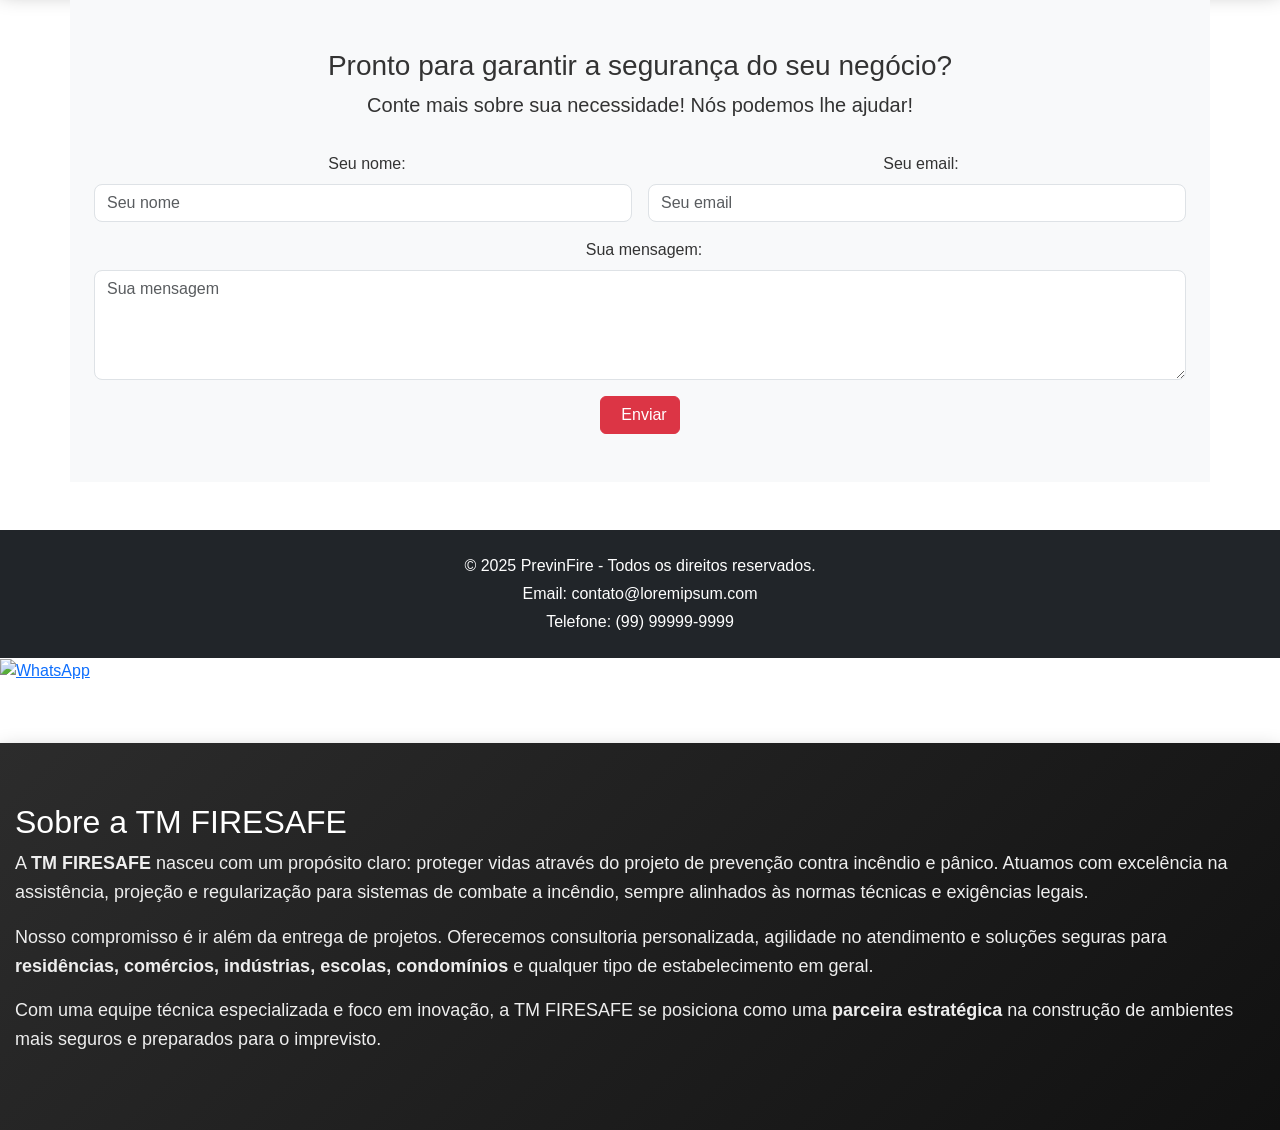
==== commit 6eee6851: "subindo arquivos" ====
--- a/index_antigo.html
+++ b/index_antigo.html
@@ -13,7 +13,6 @@
   <link rel="stylesheet" href="https://cdn.jsdelivr.net/npm/swiper@11/swiper-bundle.min.css" />
   <script src="https://cdn.jsdelivr.net/npm/swiper@11/swiper-bundle.min.js"></script>
 
-  <script src="assets/js/script.js" defer></script>
 
 
 </head>
--- a/assets/css/style.css
+++ b/assets/css/style.css
@@ -1,362 +1,298 @@
-html {
-  scroll-behavior: smooth;
-  background-color: #ffffff; /* fundo branco */
-  color: #333333; /* texto preto */
-  font-family: 'Segoe UI', Tahoma, Geneva, Verdana, sans-serif;
-}
-
-section h2 {
-  font-weight: 700;
-  text-align: center;
-  color: #d40000; /* vermelho escuro */
-  text-transform: uppercase;
-  letter-spacing: 1.5px;
-  margin-bottom: 1rem;
-}
-
-.carousel-item {
-  background-size: cover;
-  background-position: center;
-  color: #000;
-}
-
-.reviews {
-  display: grid;
-  grid-template-columns: repeat(2, 1fr);
-  gap: 24px;
-  max-width: 900px;
-  margin: 0 auto;
-}
-
-.review {
-  border: 1px solid #ccc;
-  border-radius: 12px;
-  padding: 20px;
-  background-color: #f9f9f9;
-  transition: transform 0.3s ease;
-}
-
-.review:hover {
-  transform: translateY(-6px);
-}
-
-.profile {
+/* === BASE === */
+body {
+  font-family: 'Segoe UI', sans-serif;
+  background-color: #fff;
+  color: #333;
+}
+
+/* === NAVBAR === */
+.navbar {
+  background-color: #1c1c1c;
+}
+
+.navbar-brand {
+  color: #ffffff !important;
+  transition: color 0.3s ease;
+}
+
+.navbar-brand:hover {
+  color: #f44336 !important;
+}
+
+..navbar-nav .nav-link {
+  color: #333; /* cor padrão */
+  transition: color 0.3s ease;
+}
+/* Navbar link hover com vermelho btn-danger */
+.navbar-nav .nav-link:hover {
+  color: #dc3545; /* cor do btn-danger */
+}
+
+
+/* Opcional: foco acessível */
+.navbar-nav .nav-link:focus {
+  color: #dc3545;
+  outline: none;
+}
+
+
+/* Manter cor no item ativo (se quiser) */
+.navbar-nav .nav-link.active {
+  color: #dc3545;
+}
+
+/* O
+
+.navbar-toggler {
+  border-color: #fff;
+}
+
+/* Ícone personalizado do menu hamburguer */
+.navbar-toggler-icon {
+  background-image: url("data:image/svg+xml;charset=utf8,%3Csvg viewBox='0 0 30 30' xmlns='http://www.w3.org/2000/svg'%3E%3Cpath stroke='red' stroke-width='2' d='M4 7h22M4 15h22M4 23h22'/%3E%3C/svg%3E");
+}
+
+
+/* === HEADER === */
+header {
+  background: url('../img/fundo.jpg') center center/cover;
+  height: 100vh;
+  color: white;
   display: flex;
   align-items: center;
-  margin-bottom: 12px;
-}
-
-.profile img {
-  border-radius: 50%;
-  width: 44px;
-  height: 44px;
-  margin-right: 12px;
-  border: 2px solid #d40000;
-}
-
-.details small {
-  color: #666;
-  font-size: 0.85em;
-}
-
-.stars {
-  color: #d40000;
-  font-size: 1.3em;
-  margin-bottom: 12px;
-}
-
-.text {
-  color: #444;
-  font-size: 1.05em;
-  line-height: 1.5;
-}
-
-@media (max-width: 768px) {
-  .reviews {
-    grid-template-columns: 1fr;
-  }
-}
-
-.whatsapp-button {
-  position: fixed;
-  width: 60px;
-  height: 60px;
-  bottom: 20px;
-  right: 20px;
-  background: linear-gradient(135deg, #1c8c00, #00ff22);
+  justify-content: center;
+  text-align: center;
+  position: relative;
+}
+
+/* Sombra escura sobre a imagem de fundo */
+header::before {
+  content: '';
+  position: absolute;
+  top: 0; left: 0; right: 0; bottom: 0;
+  background: rgba(0, 0, 0, 0.6);
+  z-index: 1;
+}
+
+header .content {
+  z-index: 2;
+}
+
+/* === SEÇÕES === */
+section {
+  padding: 60px 0;
+}
+
+.section-title {
+  font-size: 2rem;
+  margin-bottom: 30px;
+  color: #f44336;
+}
+
+/* === FOOTER === */
+footer {
+  background-color: #1c1c1c;
   color: #fff;
-  border-radius: 50%;
+  text-align: center;
+  padding: 20px 0;
+}
+
+header#home {
+  
+  /* Define a imagem de fundo, centralizada, cobrindo toda a área */
+  background-image: url('../img/home.png'); /* seu caminho da imagem */
+  background-size: cover;
+  background-position: center center;
+  background-repeat: no-repeat;
+
+  height: 100vh; /* altura total da viewport */
+  color: white;
+
   display: flex;
   justify-content: center;
   align-items: center;
-  text-decoration: none;
-  font-size: 30px;
-  z-index: 1000;
-}
-
-
-
-.whatsapp-button img {
-  width: 40px;
-  height: 40px;
-}
-
-@media (max-width: 600px) {
-  .whatsapp-button {
-    width: 50px;
-    height: 50px;
-    bottom: 15px;
-    right: 15px;
-    font-size: 25px;
-  }
-
-  .whatsapp-button img {
-    width: 30px;
-    height: 30px;
-  }
-}
-
-.vermelho {
-  color: #d40000;
-}
-
-.branco {
-  color: #ffffff;
-}
-
-.navbar-brand {
-  display: flex;
-  align-items: center;
-  color: #000;
-}
-
-.navbar-brand img {
-  width: 32px;
-  height: 32px;
-  margin-right: 0.5rem;
-  filter: none;
-}
-
-.projectsafe {
-  font-size: 1.6em;
+  text-align: center;
+
+  position: relative;
+  padding: 0 20px;
+}
+
+/* Para melhorar a leitura, adiciona uma camada escura por cima da imagem */
+header#home::before {
+  content: "";
+  position: absolute;
+  inset: 0; /* top, right, bottom, left = 0 */
+  background: rgba(0, 0, 0, 0.6); /* sombra preta semitransparente */
+  z-index: 0;
+}
+
+/* Conteúdo dentro do header fica acima da camada escura */
+header#home .content {
+  position: relative;
+  z-index: 1;
+}
+
+/* Ajuste dos textos */
+header#home h1 {
   font-weight: 700;
-  background: linear-gradient(90deg, #d40000 60%, #999 60%);
-  -webkit-background-clip: text;
-  background-clip: text;
-  color: transparent;
-  display: inline-block;
-  line-height: 32px;
-  margin-bottom: 0;
-}
-
-
-
-.firepro-left img {
+  font-size: 3.5rem;
+  text-transform: uppercase;
+  letter-spacing: 3px;
+  margin-bottom: 0.5rem;
+}
+
+header#home p.lead {
+  font-size: 1.5rem;
+  font-weight: 300;
+}
+
+
+#clientes img {
+  max-width: 120px;
+  height: auto;
+  object-fit: contain;
+}
+
+.sobre-section {
+  background: linear-gradient(135deg, #2c2c2c 0%, #111111 100%);
+  /* cinza escuro (#2c2c2c) para vermelho fogo (#b22222) */
+  color: white;
+  padding: 60px 15px;
+  box-shadow: 0 8px 20px rgba(0,0,0,0.3);
+}
+
+.sobre-section .section-title {
+  color: #fff;
+  font-weight: 700;
+  font-size: 32px;
+  text-transform: uppercase;
+  letter-spacing: 0.05em;
+  border-bottom: 3px solid #fff;
+  padding-bottom: 10px;
+  margin-bottom: 30px;
+}
+
+.sobre-section p {
+  font-size: 18px;
+  line-height: 1.6;
+  color: #eee;
+}
+
+.sobre-section .row {
+  align-items: center; /* já tá, só reforçando */
+}
+
+.sobre-section img {
   max-width: 400px;
   width: 100%;
+  height: auto;
+  display: block;
+  margin: 0 auto;
   border-radius: 12px;
-  transition: transform 0.3s ease;
-}
-
-.firepro-left img:hover {
-  transform: scale(1.05);
-}
-
-.firepro-right {
-  max-width: 600px;
-  flex: 1;
-}
-
-.firepro-right h2 {
-  font-size: 30px;
-  margin-bottom: 18px;
-  color: #d40000;
-}
-
-.firepro-right p {
-  font-size: 17px;
-  margin-bottom: 14px;
-  line-height: 1.7;
-  color: #555;
-}
-
-.firepro-counters {
-  display: flex;
-  gap: 50px;
-  margin: 25px 0;
-}
-
-.counter-box {
-  text-align: center;
-}
-
-.counter-number {
-  font-size: 36px;
-  font-weight: 800;
-  color: #d40000;
-}
-
-.counter-label {
-  font-size: 15px;
-  color: #888;
+  box-shadow: 0 8px 20px rgba(0,0,0,0.3);
+}
+
+.sobre-section .col-md-6.text-white {
+  padding-left: 30px; /* espaço à esquerda do texto */
+  padding-right: 15px;
+}
+
+.destaque {
+  color: white;
+  font-weight: 900;
+  font-size: 1.4em;
   text-transform: uppercase;
-  letter-spacing: 1px;
-}
-
-.firepro-button {
-  display: inline-block;
-  background-color: #d40000;
-  color: #fff;
-  padding: 14px 28px;
-  border-radius: 8px;
-  font-weight: 700;
-  text-decoration: none;
-  transition: background-color 0.3s ease;
-}
-
-.firepro-button:hover {
-  background-color: #a30000;
-}
-
-.credenciais-section {
-  background-color: #f5f5f5;
-  padding: 60px 20px;
-  text-align: center;
-  color: #444;
-}
-
-.credenciais-section h2 {
-  font-size: 26px;
-  font-weight: 700;
-  margin-bottom: 45px;
-  text-transform: uppercase;
-  color: #d40000;
-}
-
-.credenciais-logos {
-  display: flex;
-  justify-content: center;
-  align-items: center;
-  flex-wrap: wrap;
-  gap: 45px;
-}
-
-.credenciais-logos img {
-  max-height: 80px;
-  max-width: 150px;
-  object-fit: contain;
-  filter: brightness(0.9);
-  transition: filter 0.3s ease;
-}
-
-.credenciais-logos img:hover {
-  filter: brightness(1.2);
-}
-
-.carousel-caption {
-  color: #000; /* cor padrão para texto */
-  text-shadow: 1px 1px 4px rgba(255, 255, 255, 0.9); /* ajuda na leitura em imagens claras */
-  background-color: rgba(255, 255, 255, 0.1); /* fundo semitransparente para contraste */
-  border-radius: 8px;
-  padding: 20px;
-  max-width: 90%;
-  margin: auto;
-}
-
-.carousel-caption h1 {
-  color: #070707; /* vermelho vivo */
-  font-weight: 800;
-  text-transform: uppercase;
-  letter-spacing: 1px;
-}
-
-.carousel-caption p {
-  color: #000;
-  font-size: 1.2rem;
-  font-weight: 500;
-}
-
-   #sobre {
-      background-color: #1a1a1a;
-      color: #eee;
-      padding: 60px 20px;
-    }
-
-    .firepro-container {
-      max-width: 1200px;
-      margin: 0 auto;
-    }
-
-    .firepro-content {
-      display: flex;
-      gap: 40px;
-      align-items: center;
-      flex-wrap: wrap;
-    }
-
-    .firepro-left img {
-      width: 100%;
-      max-width: 450px;
-      border-radius: 15px;
-      box-shadow: 0 0 20px rgba(173, 27, 3, 0.8);
-      display: block;
-    }
-
-    .firepro-right h2 {
-      font-size: 2.5rem;
-      margin-bottom: 20px;
-      color: #eee;
-    }
-
-    .firepro-right h2 span {
-      color: #AD1B03;
-    }
-
-    .firepro-right p {
-      font-size: 1.1rem;
-      line-height: 1.6;
-      margin-bottom: 15px;
-      color: #ddd;
-    }
-
-    .counter-container {
-      margin: 30px 0;
-      background: #111;
-      padding: 20px 30px;
-      border-radius: 15px;
-      box-shadow: 0 0 20px rgba(173, 27, 3, 0.9);
-      text-align: center;
-    }
-
-    .counter-container p {
-      font-size: 1.4rem;
-      color: #eee;
-      line-height: 2.2rem;
-      margin: 0;
-    }
-
-    .counter {
-      font-size: 3.5rem;
-      font-weight: 900;
-      color: #ff1a1a;
-      text-shadow: 2px 2px 8px #660000;
-      display: inline-block;
-      margin-right: 10px;
-      min-width: 50px;
-      font-family: 'Courier New', Courier, monospace;
-    }
-
-    .firepro-button {
-      display: inline-block;
-      padding: 12px 25px;
-      background-color: #AD1B03;
-      color: #fff;
-      font-weight: bold;
-      border-radius: 10px;
-      text-decoration: none;
-      transition: background-color 0.3s ease;
-    }
-
-    .firepro-button:hover {
-      background-color: #ff1a1a;
-    }+  letter-spacing: 0.15em;
+  -webkit-text-stroke: 1.5px #b22222; /* contorno vermelho */
+  text-shadow:
+    2px 2px 5px rgba(178, 34, 34, 0.7),
+    0 0 10px #b22222;
+}
+
+/* Fade In */
+.fade-in {
+  animation: fadeIn 1.2s ease forwards;
+}
+
+@keyframes fadeIn {
+  from { opacity: 0; }
+  to { opacity: 1; }
+}
+
+/* Slide Up */
+.slide-up {
+  opacity: 0;
+  transform: translateY(20px);
+  animation: slideUp 1s ease forwards;
+}
+
+@keyframes slideUp {
+  to {
+    opacity: 1;
+    transform: translateY(0);
+  }
+}
+
+/* Zoom In */
+.zoom-in {
+  opacity: 0;
+  transform: scale(0.8);
+  animation: zoomIn 1s ease forwards;
+}
+
+@keyframes zoomIn {
+  to {
+    opacity: 1;
+    transform: scale(1);
+  }
+}
+
+  .btn-whatsapp {
+    position: fixed;
+    bottom: 20px;
+    right: 20px;
+    background-color: #25d366;
+    color: white;
+    border-radius: 50%;
+    width: 60px;
+    height: 60px;
+    display: flex;
+    align-items: center;
+    justify-content: center;
+    font-size: 28px;
+    box-shadow: 0 4px 10px rgba(0,0,0,0.3);
+    z-index: 1000;
+    transition: background-color 0.3s ease;
+    text-decoration: none;
+  }
+
+  .btn-whatsapp:hover {
+    background-color: #1ebe57;
+  }
+
+  #clientes {
+  margin-bottom: 60px; /* Espaço abaixo da seção clientes */
+}
+
+#sobre {
+  margin-top: 60px; /* Espaço acima da seção sobre */
+}
+
+#servicos {
+  margin-bottom: 60px; /* Espaço acima da seção sobre */
+}
+
+ #contato {
+    background-color: #f8f9fa; /* cor clara para a seção */
+  }
+  #contato .form-control {
+    border-radius: 8px;
+  }
+  #contato .btn-primary {
+    background-color: #007bff;
+    border: none;
+    border-radius: 8px;
+  }
+  #contato .btn-primary:hover {
+    background-color: #0056b3;
+  }
